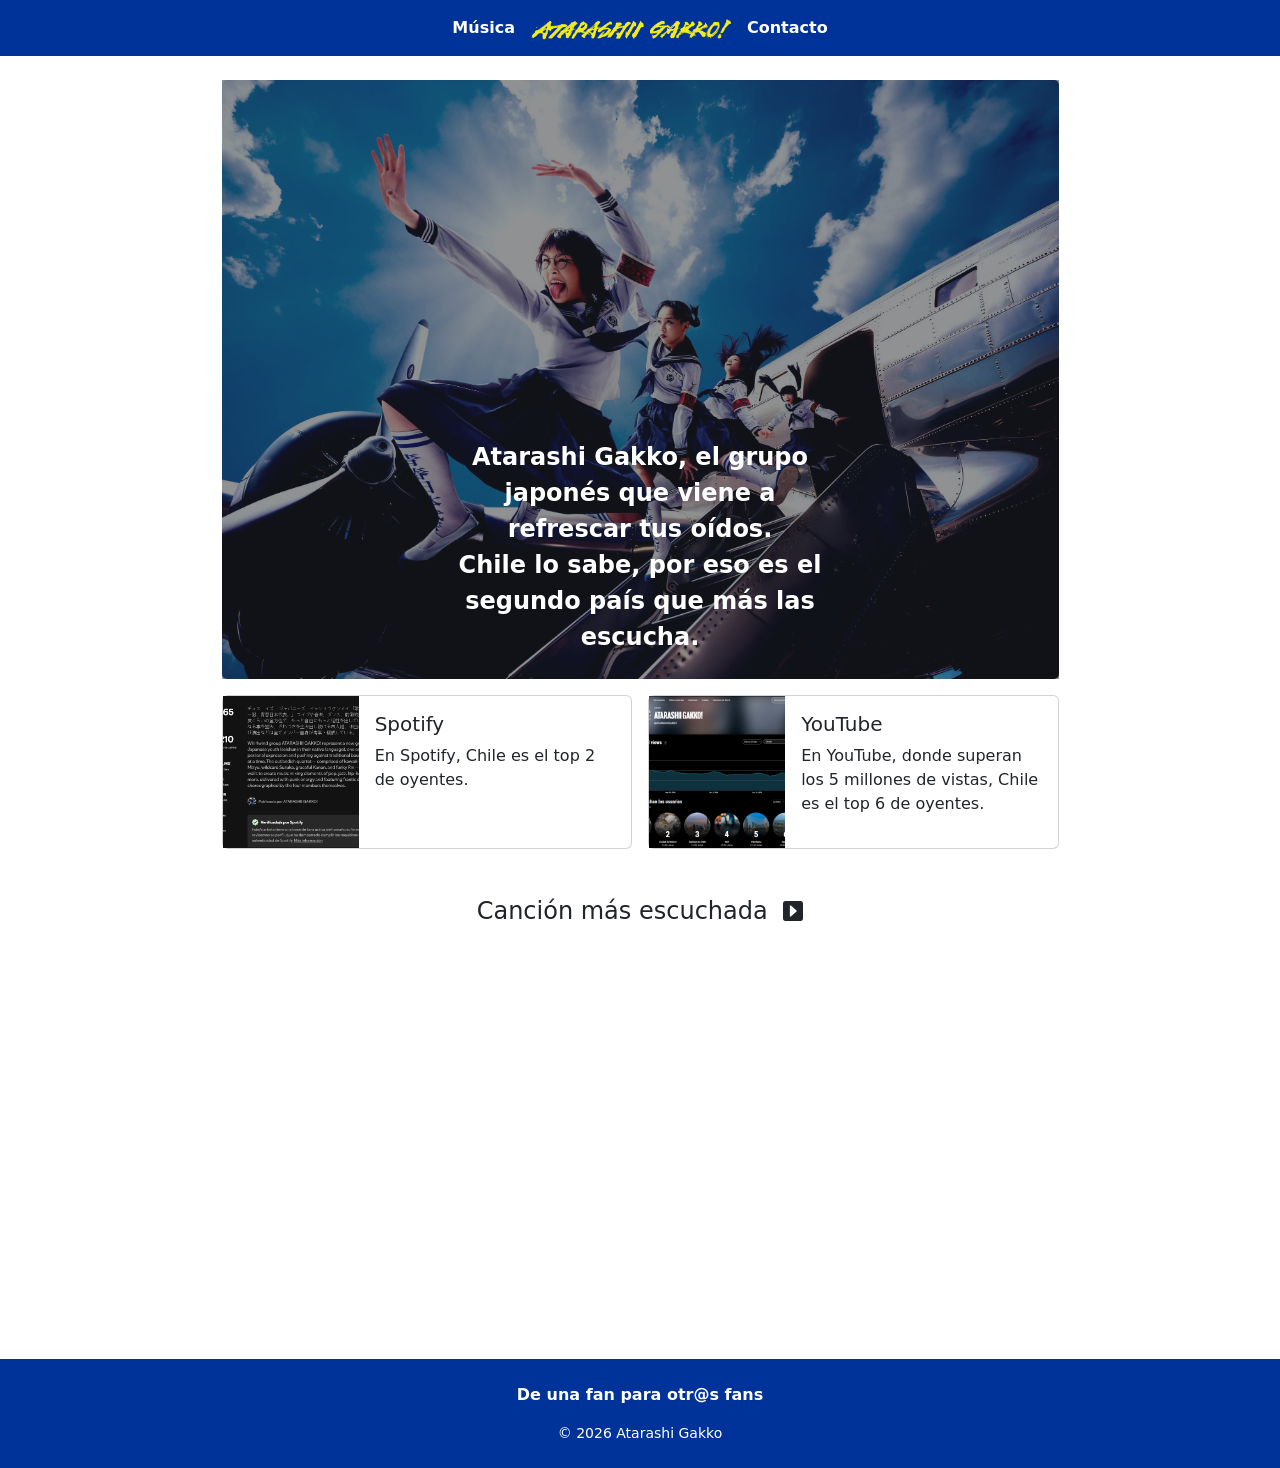
==== index.html @ 29f8ea8d "cambios finales" ====
<!DOCTYPE html>
<html lang="en">

<head>
  <meta charset="UTF-8">
  <meta name="viewport" content="width=device-width, initial-scale=1.0">
  <link href="https://cdn.jsdelivr.net/npm/bootstrap@5.3.8/dist/css/bootstrap.min.css" rel="stylesheet"
    integrity="sha384-sRIl4kxILFvY47J16cr9ZwB07vP4J8+LH7qKQnuqkuIAvNWLzeN8tE5YBujZqJLB" crossorigin="anonymous">
  <link href="https://cdn.jsdelivr.net/npm/bootstrap-icons@1.11.3/font/bootstrap-icons.css" rel="stylesheet">
  <script src="https://cdn.jsdelivr.net/npm/bootstrap@5.3.8/dist/js/bootstrap.bundle.min.js"
    integrity="sha384-FKyoEForCGlyvwx9Hj09JcYn3nv7wiPVlz7YYwJrWVcXK/BmnVDxM+D2scQbITxI"
    crossorigin="anonymous"></script>
  <link rel="stylesheet" href="style/style.css">
  <title>Atarashi Gakko Fanpage</title>
</head>

<body class="d-flex flex-column min-vh-100">

<nav class="navbar navbar-expand-lg bg-custom text-white">
  <div class="container-fluid">

    <div class="d-flex flex-column flex-lg-row align-items-center justify-content-center gap-3 w-100">

      <!-- Música -->
      <a class="nav-link fw-bold" href="musica.html">Música</a>

      <!-- Logo -->
      <a class="navbar-brand m-0 logo-nav " href="index.html">
        <img src="img/ag-logo.png" alt="Atarashi Gakko" class="logo-nav">
      </a>

      <!-- Contacto -->
      <a class="nav-link fw-bold" href="contacto.html">Contacto</a>

    </div>

  </div>
</nav>

  <div class="container my-4">
    <div class="mx-auto" style="max-width: 75%;">
      <div class="card mb-3 border-0 text-white">
        <div class="position-relative">
          <img src="img/AGCallingPlane.jpg" class="card-img" alt="...">
          <div class="position-absolute top-0 start-0 w-100 h-100 bg-dark opacity-50"></div>
          <div class="position-absolute bottom-0 start-50 translate-middle-x text-center px-4 pb-4">
            <p class="card-text fs-4 fw-bold">
              Atarashi Gakko, el grupo japonés que viene a refrescar tus oídos. <br>
              Chile lo sabe, por eso es el segundo país que más las escucha.
            </p>
          </div>
        </div>
      </div>
      <!-- CARDS INFERIORES -->
      <div class="row g-3">
        <div class="col-md-6 d-flex">
          <div class="card mb-3 h-100 w-100">
            <div class="row g-0 h-100">
              <div class="col-md-4">
                <img src="img/spot.png" class="img-fluid h-100 object-fit-cover" alt="...">
              </div>
              <div class="col-md-8">
                <div class="card-body">
                  <h5 class="card-title">Spotify</h5>
                  <p class="card-text">En Spotify, Chile es el top 2 de oyentes.</p>
                </div>
              </div>
            </div>
          </div>
        </div>

        <div class="col-md-6 d-flex">
          <div class="card mb-3 h-100 w-100">
            <div class="row g-0 h-100">
              <div class="col-md-4">
                <img src="img/yt.png" class="img-fluid h-100 object-fit-cover" alt="...">
              </div>
              <div class="col-md-8">
                <div class="card-body">
                  <h5 class="card-title">YouTube</h5>
                  <p class="card-text">
                    En YouTube, donde superan los 5 millones de vistas, Chile es el top 6 de oyentes.
                  </p>
                </div>
              </div>
            </div>
          </div>
        </div>
      </div>
    </div>
  </div>
  <div class="container my-4 text-center">
    <h4 class="mb-3">Canción más escuchada <i class="bi bi-caret-right-square-fill ms-2 fs-5"></i></h4>

    <div class="mx-auto" style="max-width: 700px;">
      <div class="ratio ratio-16x9">
        <iframe src="https://www.youtube.com/embed/l446hUqQ7GY" title="YouTube video player" allowfullscreen>
        </iframe>
      </div>
    </div>
  </div>

  <footer class="bg-custom text-white py-4">
    <div class="container-fluid d-flex justify-content-center">
      <div class="d-flex flex-column flex-lg-row align-items-center gap-3 text-center">
        <p class="fw-bold m-0">
          De una fan para otr@s fans
        </p>
      </div>
    </div>
    <div class="text-center mt-3 small">
      © 2026 Atarashi Gakko
    </div>
  </footer>

</body>

</html>
---- style/style.css ----
.bg-custom {
    background-color: #003399;
}

.btn-custom {
    background-color: #003399;
    color: white;
}

.btn-custom:hover {
    background-color: #002266;
    color: white;
}
.logo-nav {
  max-width: 200px;
  width: 100%;
  height: auto;
}

@media (max-width: 575px) {
  .logo-nav {
    max-width: 140px;
  }
}
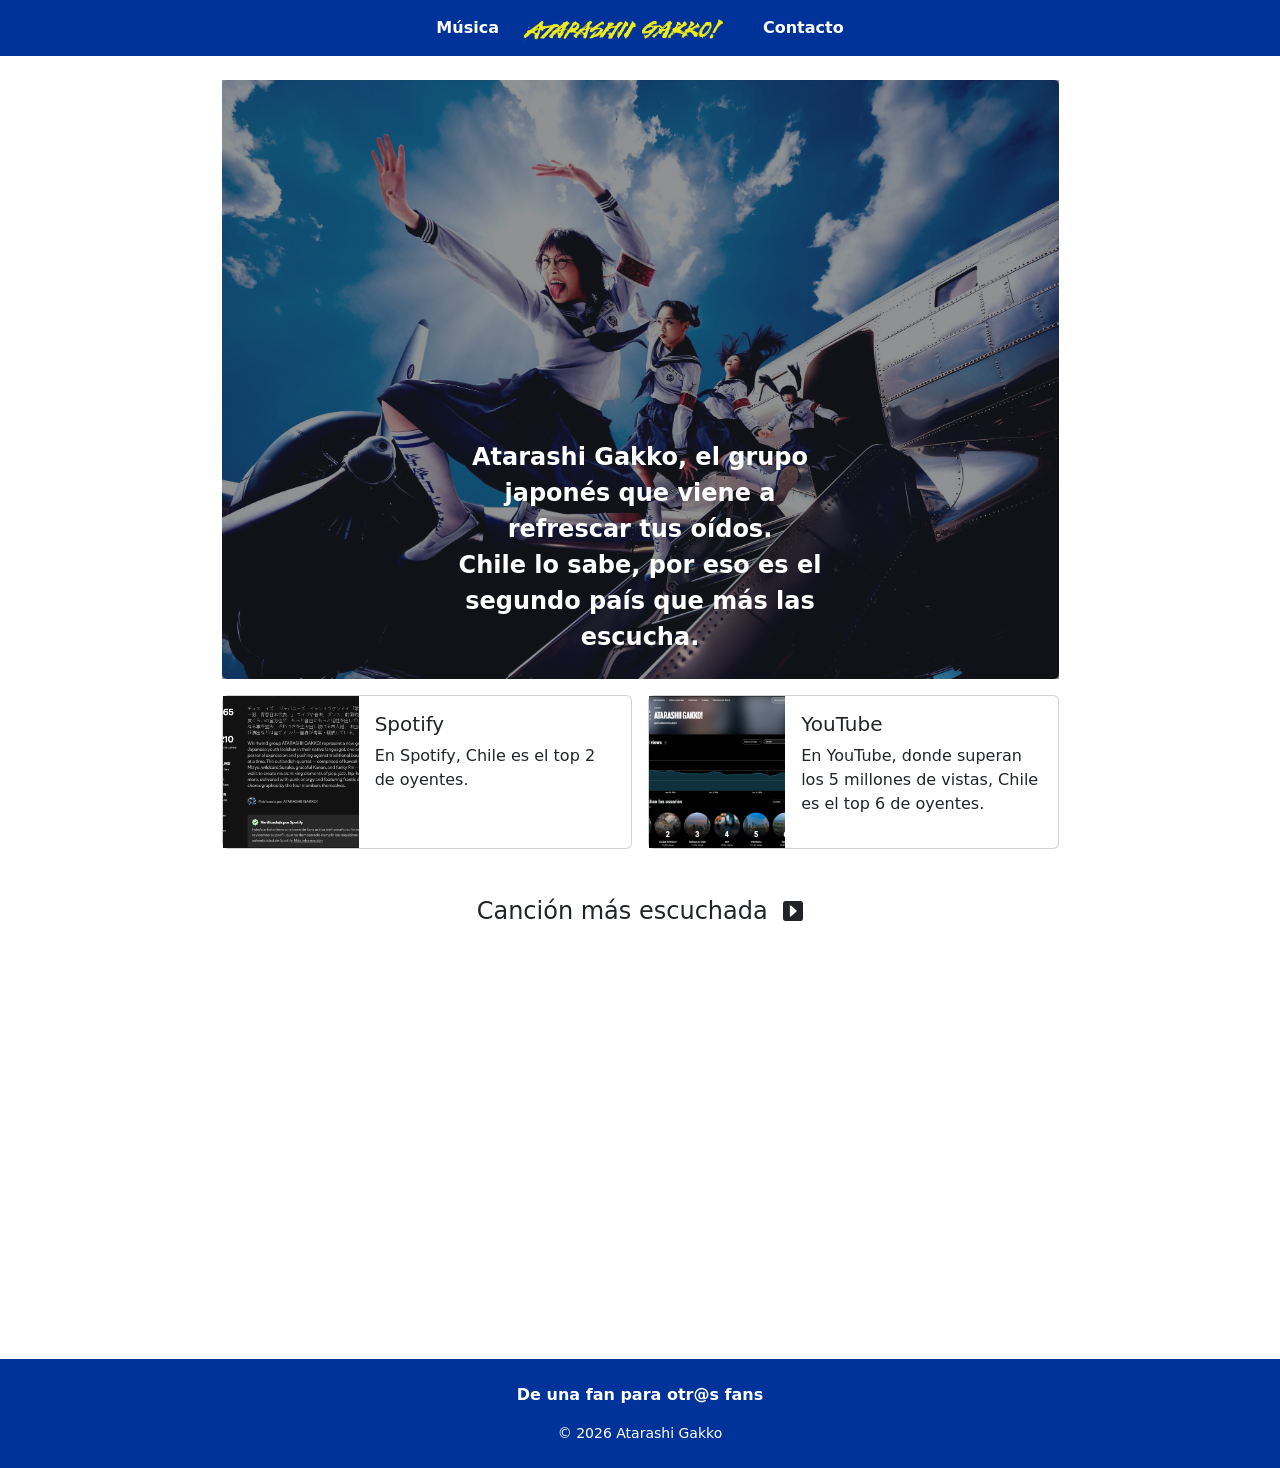
==== commit 84e4df58: "Update index.html" ====
--- a/index.html
+++ b/index.html
@@ -16,26 +16,21 @@
 
 <body class="d-flex flex-column min-vh-100">
 
-<nav class="navbar navbar-expand-lg bg-custom text-white">
-  <div class="container-fluid">
+  <nav class="navbar navbar-expand-lg bg-custom text-white">
+    <div class="container-fluid d-flex justify-content-center">
 
-    <div class="d-flex flex-column flex-lg-row align-items-center justify-content-center gap-3 w-100">
-
-      <!-- Música -->
-      <a class="nav-link fw-bold" href="musica.html">Música</a>
-
-      <!-- Logo -->
-      <a class="navbar-brand m-0 logo-nav " href="index.html">
-        <img src="img/ag-logo.png" alt="Atarashi Gakko" class="logo-nav">
-      </a>
-
-      <!-- Contacto -->
-      <a class="nav-link fw-bold" href="contacto.html">Contacto</a>
-
+      <div class="d-flex align-items-center gap-4">
+        <!-- izq-->
+        <a class="nav-link fw-bold" href="musica.html">Música</a>
+        <!-- centro -->
+        <a class="navbar-brand" href="index.html">
+          <img src="img/ag-logo.png" alt="Atarashi Gakko" class="logo-nav">
+        </a>
+        <!-- der -->
+        <a class="nav-link fw-bold" href="contacto.html">Contacto</a>
+      </div>
     </div>
-
-  </div>
-</nav>
+  </nav>
 
   <div class="container my-4">
     <div class="mx-auto" style="max-width: 75%;">
--- a/style/style.css
+++ b/style/style.css
@@ -13,11 +13,10 @@
 }
 .logo-nav {
   max-width: 200px;
-  width: 100%;
   height: auto;
 }
 
-@media (max-width: 575px) {
+@media (max-width: 576px) {
   .logo-nav {
     max-width: 140px;
   }
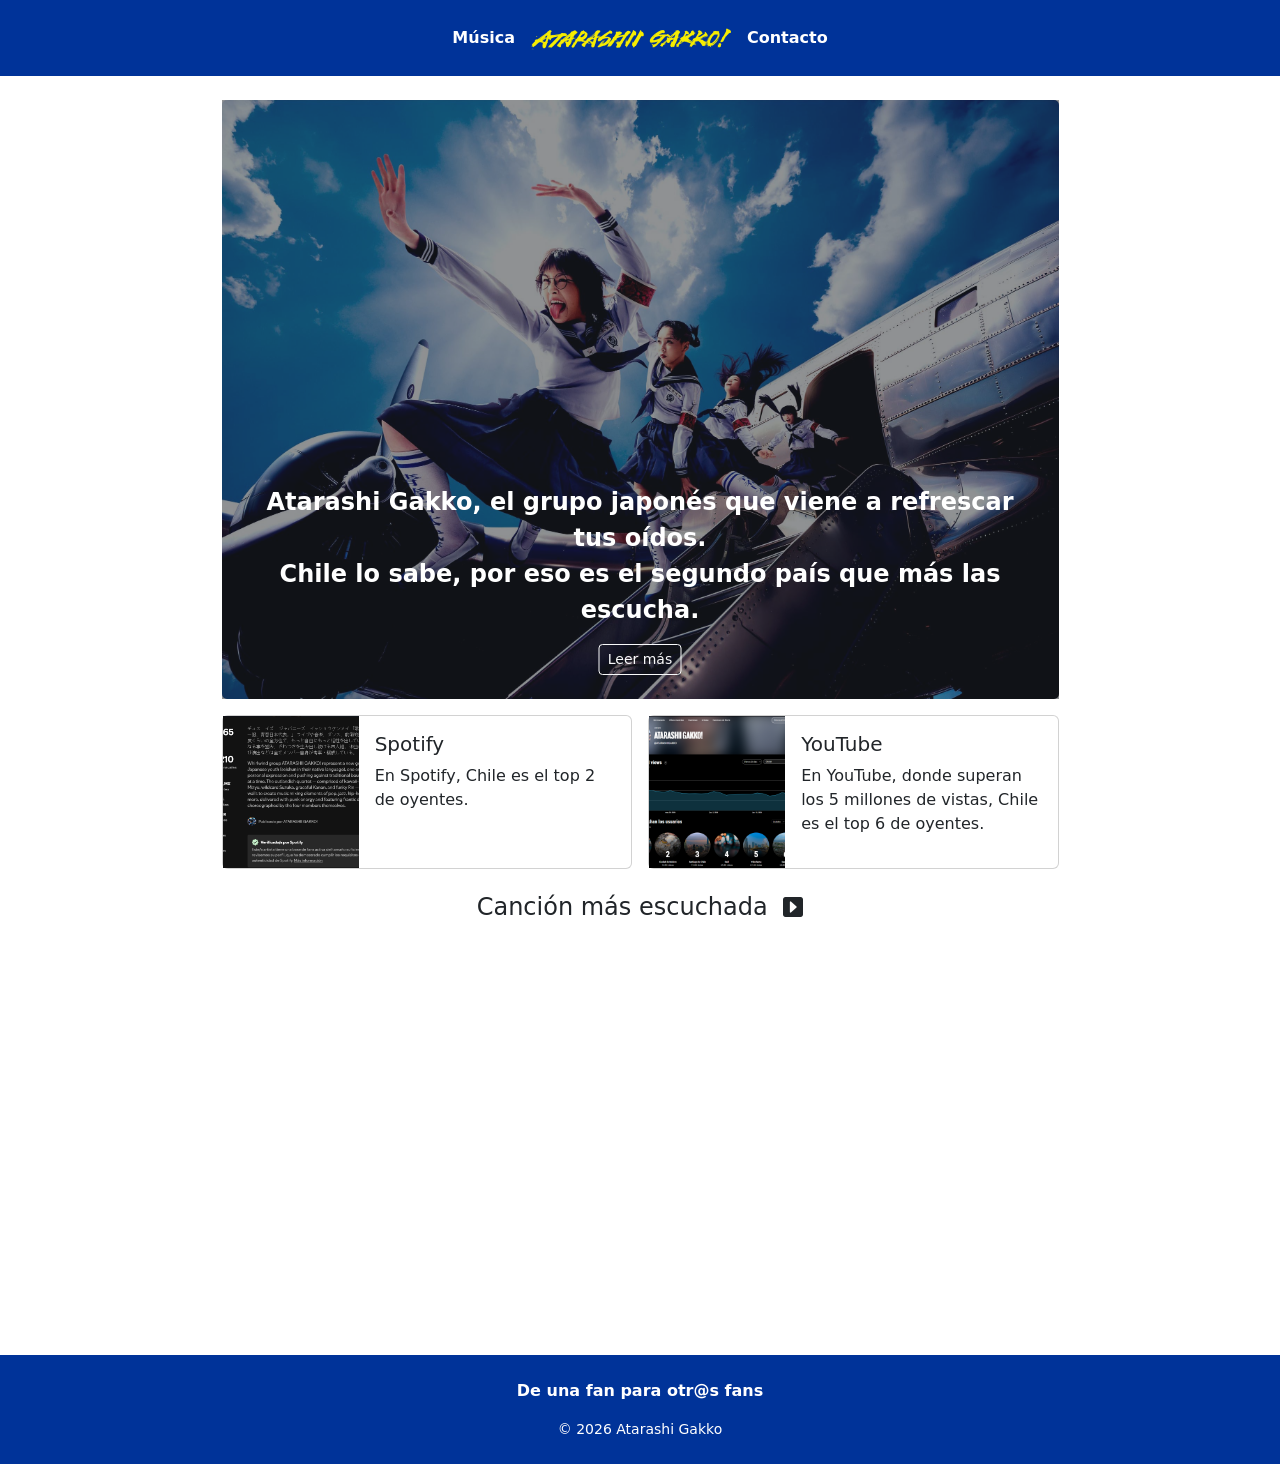
==== commit f0a726db: "javascript" ====
--- a/index.html
+++ b/index.html
@@ -10,6 +10,7 @@
   <script src="https://cdn.jsdelivr.net/npm/bootstrap@5.3.8/dist/js/bootstrap.bundle.min.js"
     integrity="sha384-FKyoEForCGlyvwx9Hj09JcYn3nv7wiPVlz7YYwJrWVcXK/BmnVDxM+D2scQbITxI"
     crossorigin="anonymous"></script>
+  <script src="js/index.js"></script>
   <link rel="stylesheet" href="style/style.css">
   <title>Atarashi Gakko Fanpage</title>
 </head>
@@ -17,97 +18,109 @@
 <body class="d-flex flex-column min-vh-100">
 
   <nav class="navbar navbar-expand-lg bg-custom text-white">
-    <div class="container-fluid d-flex justify-content-center">
+    <div class="container-fluid">
 
-      <div class="d-flex align-items-center gap-4">
-        <!-- izq-->
+      <div class="d-flex flex-column flex-lg-row align-items-center justify-content-center gap-3 w-100">
+
+        <!-- Música -->
         <a class="nav-link fw-bold" href="musica.html">Música</a>
-        <!-- centro -->
-        <a class="navbar-brand" href="index.html">
+
+        <!-- Logo -->
+        <a class="navbar-brand m-0 logo-nav " href="index.html">
           <img src="img/ag-logo.png" alt="Atarashi Gakko" class="logo-nav">
         </a>
-        <!-- der -->
+
+        <!-- Contacto -->
         <a class="nav-link fw-bold" href="contacto.html">Contacto</a>
+
       </div>
+
     </div>
   </nav>
 
-  <div class="container my-4">
-    <div class="mx-auto" style="max-width: 75%;">
-      <div class="card mb-3 border-0 text-white">
-        <div class="position-relative">
-          <img src="img/AGCallingPlane.jpg" class="card-img" alt="...">
-          <div class="position-absolute top-0 start-0 w-100 h-100 bg-dark opacity-50"></div>
-          <div class="position-absolute bottom-0 start-50 translate-middle-x text-center px-4 pb-4">
-            <p class="card-text fs-4 fw-bold">
-              Atarashi Gakko, el grupo japonés que viene a refrescar tus oídos. <br>
-              Chile lo sabe, por eso es el segundo país que más las escucha.
-            </p>
+  <!-- Añadimos el <main> para empujar el footer al fondo de la pantalla igual que en contacto -->
+  <main class="flex-grow-1">
+    <div class="container my-4">
+      <div class="mx-auto" style="max-width: 75%;">
+        
+        <div class="card mb-3 border-0 text-white">
+          <div class="position-relative">
+            <img src="img/AGCallingPlane.jpg" class="card-img" alt="...">
+            <div class="position-absolute top-0 start-0 w-100 h-100 bg-dark opacity-50"></div>
+            <div id="contenedor-texto"
+              class="position-absolute bottom-0 start-50 translate-middle-x text-center px-4 pb-4 w-100">
+              <p class="card-text fs-4 fw-bold mb-2">
+                Atarashi Gakko, el grupo japonés que viene a refrescar tus oídos. <br>
+                Chile lo sabe, por eso es el segundo país que más las escucha.
+              </p>
+            </div>
           </div>
-        </div>
-      </div>
-      <!-- CARDS INFERIORES -->
-      <div class="row g-3">
-        <div class="col-md-6 d-flex">
-          <div class="card mb-3 h-100 w-100">
-            <div class="row g-0 h-100">
-              <div class="col-md-4">
-                <img src="img/spot.png" class="img-fluid h-100 object-fit-cover" alt="...">
+        </div> <!-- ¡CORRECCIÓN! Cerramos la card del banner aquí para que no "trague" el resto del diseño -->
+
+        <!-- CARDS INFERIORES -->
+        <div class="row g-3">
+          <div class="col-md-6 d-flex">
+            <div class="card mb-3 h-100 w-100">
+              <div class="row g-0 h-100">
+                <div class="col-md-4">
+                  <img src="img/spot.png" class="img-fluid h-100 object-fit-cover" alt="...">
+                </div>
+                <div class="col-md-8">
+                  <div class="card-body">
+                    <h5 class="card-title">Spotify</h5>
+                    <p class="card-text">En Spotify, Chile es el top 2 de oyentes.</p>
+                  </div>
+                </div>
               </div>
-              <div class="col-md-8">
-                <div class="card-body">
-                  <h5 class="card-title">Spotify</h5>
-                  <p class="card-text">En Spotify, Chile es el top 2 de oyentes.</p>
+            </div>
+          </div>
+
+          <div class="col-md-6 d-flex">
+            <div class="card mb-3 h-100 w-100">
+              <div class="row g-0 h-100">
+                <div class="col-md-4">
+                  <img src="img/yt.png" class="img-fluid h-100 object-fit-cover" alt="...">
+                </div>
+                <div class="col-md-8">
+                  <div class="card-body">
+                    <h5 class="card-title">YouTube</h5>
+                    <p class="card-text">
+                      En YouTube, donde superan los 5 millones de vistas, Chile es el top 6 de oyentes.
+                    </p>
+                  </div>
                 </div>
               </div>
             </div>
           </div>
         </div>
 
-        <div class="col-md-6 d-flex">
-          <div class="card mb-3 h-100 w-100">
-            <div class="row g-0 h-100">
-              <div class="col-md-4">
-                <img src="img/yt.png" class="img-fluid h-100 object-fit-cover" alt="...">
-              </div>
-              <div class="col-md-8">
-                <div class="card-body">
-                  <h5 class="card-title">YouTube</h5>
-                  <p class="card-text">
-                    En YouTube, donde superan los 5 millones de vistas, Chile es el top 6 de oyentes.
-                  </p>
-                </div>
-              </div>
-            </div>
-          </div>
+      </div> <!-- ¡CORRECCIÓN! Cerramos el primer contenedor my-4 aquí -->
+    </div>
+
+    <div class="container my-4 text-center">
+      <h4 class="mb-3">Canción más escuchada <i class="bi bi-caret-right-square-fill ms-2 fs-5"></i></h4>
+
+      <div class="mx-auto" style="max-width: 700px;">
+        <div class="ratio ratio-16x9">
+          <iframe src="https://www.youtube.com/embed/l446hUqQ7GY" title="YouTube video player" allowfullscreen>
+          </iframe>
         </div>
       </div>
     </div>
-  </div>
-  <div class="container my-4 text-center">
-    <h4 class="mb-3">Canción más escuchada <i class="bi bi-caret-right-square-fill ms-2 fs-5"></i></h4>
-
-    <div class="mx-auto" style="max-width: 700px;">
-      <div class="ratio ratio-16x9">
-        <iframe src="https://www.youtube.com/embed/l446hUqQ7GY" title="YouTube video player" allowfullscreen>
-        </iframe>
-      </div>
-    </div>
-  </div>
+  </main> <!-- ¡CORRECCIÓN! Cerramos el bloque main principal -->
 
   <footer class="bg-custom text-white py-4">
-    <div class="container-fluid d-flex justify-content-center">
-      <div class="d-flex flex-column flex-lg-row align-items-center gap-3 text-center">
-        <p class="fw-bold m-0">
-          De una fan para otr@s fans
-        </p>
+      <div class="container-fluid d-flex justify-content-center">
+          <div class="d-flex flex-column flex-lg-row align-items-center gap-3 text-center">
+              <p class="fw-bold m-0">
+                  De una fan para otr@s fans
+              </p>
+          </div>
       </div>
-    </div>
-    <div class="text-center mt-3 small">
-      © 2026 Atarashi Gakko
-    </div>
+      <div class="text-center mt-3 small">
+          © 2026 Atarashi Gakko
+      </div>
   </footer>
-
 </body>
 
 </html>
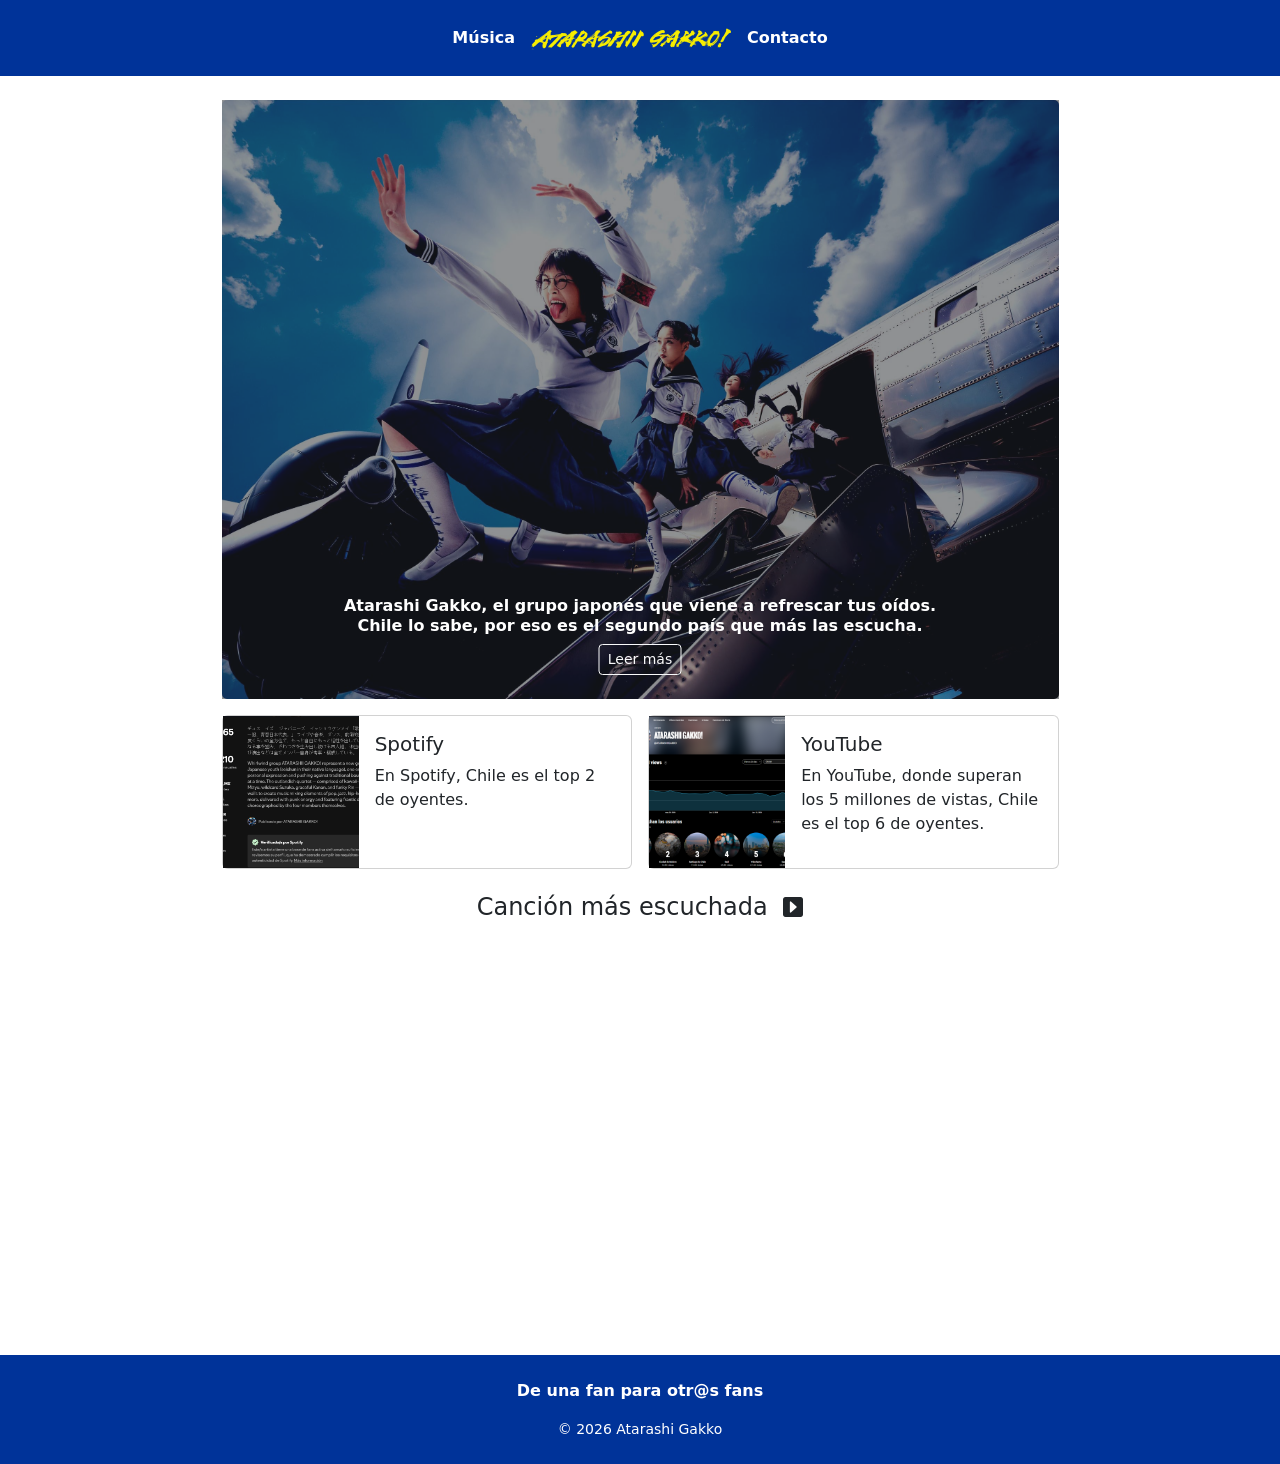
==== commit 310c4770: "Update index.html" ====
--- a/index.html
+++ b/index.html
@@ -38,24 +38,24 @@
     </div>
   </nav>
 
-  <!-- Añadimos el <main> para empujar el footer al fondo de la pantalla igual que en contacto -->
   <main class="flex-grow-1">
     <div class="container my-4">
       <div class="mx-auto" style="max-width: 75%;">
         
-        <div class="card mb-3 border-0 text-white">
+<div class="card mb-3 border-0 text-white">
           <div class="position-relative">
             <img src="img/AGCallingPlane.jpg" class="card-img" alt="...">
-            <div class="position-absolute top-0 start-0 w-100 h-100 bg-dark opacity-50"></div>
+            <div class="position-absolute top-0 start-0 w-100 h-100 bg-dark opacity-50"></div>            
             <div id="contenedor-texto"
-              class="position-absolute bottom-0 start-50 translate-middle-x text-center px-4 pb-4 w-100">
-              <p class="card-text fs-4 fw-bold mb-2">
-                Atarashi Gakko, el grupo japonés que viene a refrescar tus oídos. <br>
+              class="position-absolute bottom-0 start-50 translate-middle-x text-center px-2 py-2 px-sm-4 pb-sm-4 w-100 lh-sm">
+              <p class="card-text fs-6 fs-sm-4 fw-bold m-0">
+                Atarashi Gakko, el grupo japonés que viene a refrescar tus oídos. <br class="d-none d-sm-inline">
                 Chile lo sabe, por eso es el segundo país que más las escucha.
               </p>
             </div>
+
           </div>
-        </div> <!-- ¡CORRECCIÓN! Cerramos la card del banner aquí para que no "trague" el resto del diseño -->
+        </div>
 
         <!-- CARDS INFERIORES -->
         <div class="row g-3">
@@ -74,7 +74,6 @@
               </div>
             </div>
           </div>
-
           <div class="col-md-6 d-flex">
             <div class="card mb-3 h-100 w-100">
               <div class="row g-0 h-100">
@@ -93,8 +92,7 @@
             </div>
           </div>
         </div>
-
-      </div> <!-- ¡CORRECCIÓN! Cerramos el primer contenedor my-4 aquí -->
+      </div> 
     </div>
 
     <div class="container my-4 text-center">
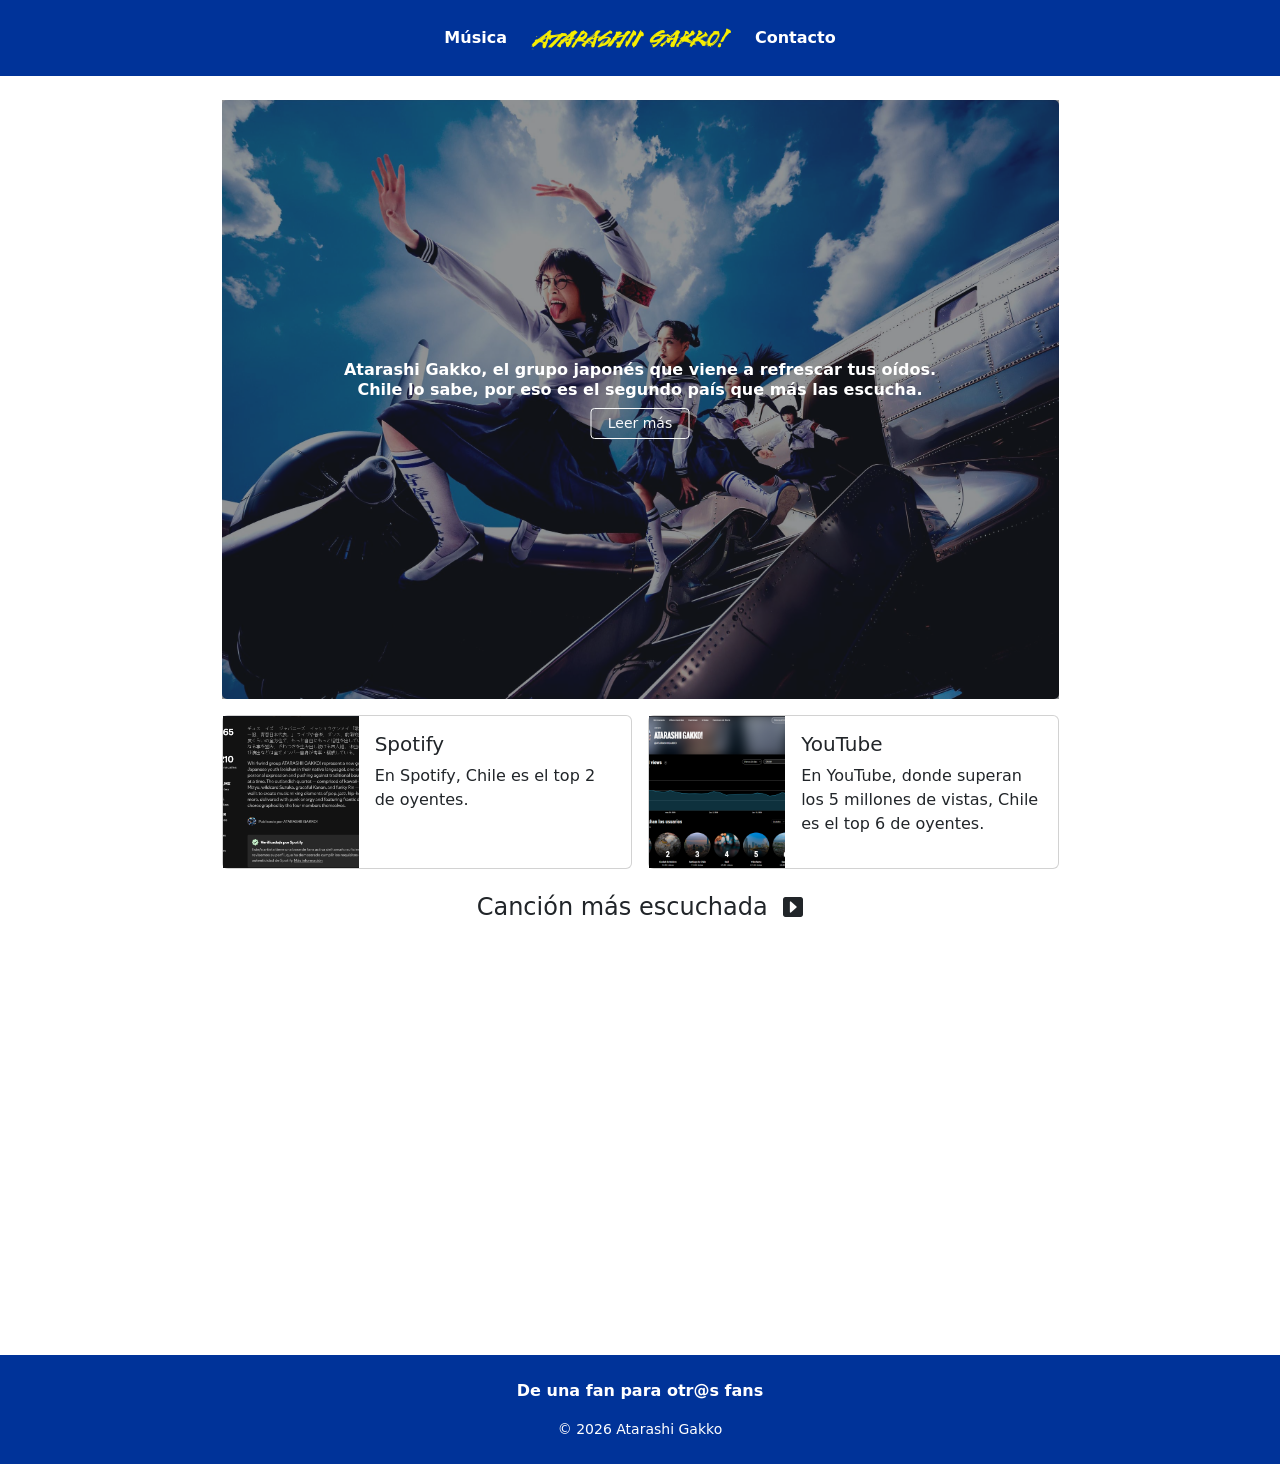
==== commit 1ef55efa: "cambios vista celular" ====
--- a/index.html
+++ b/index.html
@@ -17,24 +17,21 @@
 
 <body class="d-flex flex-column min-vh-100">
 
+  <!-- NAVBAR CORREGIDO: Igual al resto de tus páginas para evitar que se apile en celulares -->
   <nav class="navbar navbar-expand-lg bg-custom text-white">
-    <div class="container-fluid">
-
-      <div class="d-flex flex-column flex-lg-row align-items-center justify-content-center gap-3 w-100">
-
+    <div class="container-fluid d-flex justify-content-center">
+      <div class="d-flex align-items-center gap-4">
         <!-- Música -->
         <a class="nav-link fw-bold" href="musica.html">Música</a>
 
         <!-- Logo -->
-        <a class="navbar-brand m-0 logo-nav " href="index.html">
+        <a class="navbar-brand m-0 logo-nav" href="index.html">
           <img src="img/ag-logo.png" alt="Atarashi Gakko" class="logo-nav">
         </a>
 
         <!-- Contacto -->
         <a class="nav-link fw-bold" href="contacto.html">Contacto</a>
-
       </div>
-
     </div>
   </nav>
 
@@ -42,16 +39,22 @@
     <div class="container my-4">
       <div class="mx-auto" style="max-width: 75%;">
         
-<div class="card mb-3 border-0 text-white">
+        <!-- TARJETA PRINCIPAL CORREGIDA: Crece de arriba hacia abajo de forma segura -->
+        <div class="card mb-3 border-0 text-white">
           <div class="position-relative">
             <img src="img/AGCallingPlane.jpg" class="card-img" alt="...">
-            <div class="position-absolute top-0 start-0 w-100 h-100 bg-dark opacity-50"></div>            
+            <div class="position-absolute top-0 start-0 w-100 h-100 bg-dark opacity-50"></div>
+            
+            <!-- El contenedor ahora mide el 100% de la altura de la tarjeta y se alinea con Flexbox -->
             <div id="contenedor-texto"
-              class="position-absolute bottom-0 start-50 translate-middle-x text-center px-2 py-2 px-sm-4 pb-sm-4 w-100 lh-sm">
+              class="position-absolute top-0 start-50 translate-middle-x text-center px-3 w-100 h-100 d-flex flex-column justify-content-center align-items-center lh-sm">
+
               <p class="card-text fs-6 fs-sm-4 fw-bold m-0">
                 Atarashi Gakko, el grupo japonés que viene a refrescar tus oídos. <br class="d-none d-sm-inline">
                 Chile lo sabe, por eso es el segundo país que más las escucha.
               </p>
+              
+              <!-- Tu archivo JavaScript (js/index.js) inyectará aquí el botón y el texto adicional sin romper el diseño -->
             </div>
 
           </div>
@@ -74,6 +77,7 @@
               </div>
             </div>
           </div>
+
           <div class="col-md-6 d-flex">
             <div class="card mb-3 h-100 w-100">
               <div class="row g-0 h-100">
@@ -92,6 +96,7 @@
             </div>
           </div>
         </div>
+
       </div> 
     </div>
 
@@ -105,7 +110,7 @@
         </div>
       </div>
     </div>
-  </main> <!-- ¡CORRECCIÓN! Cerramos el bloque main principal -->
+  </main>
 
   <footer class="bg-custom text-white py-4">
       <div class="container-fluid d-flex justify-content-center">
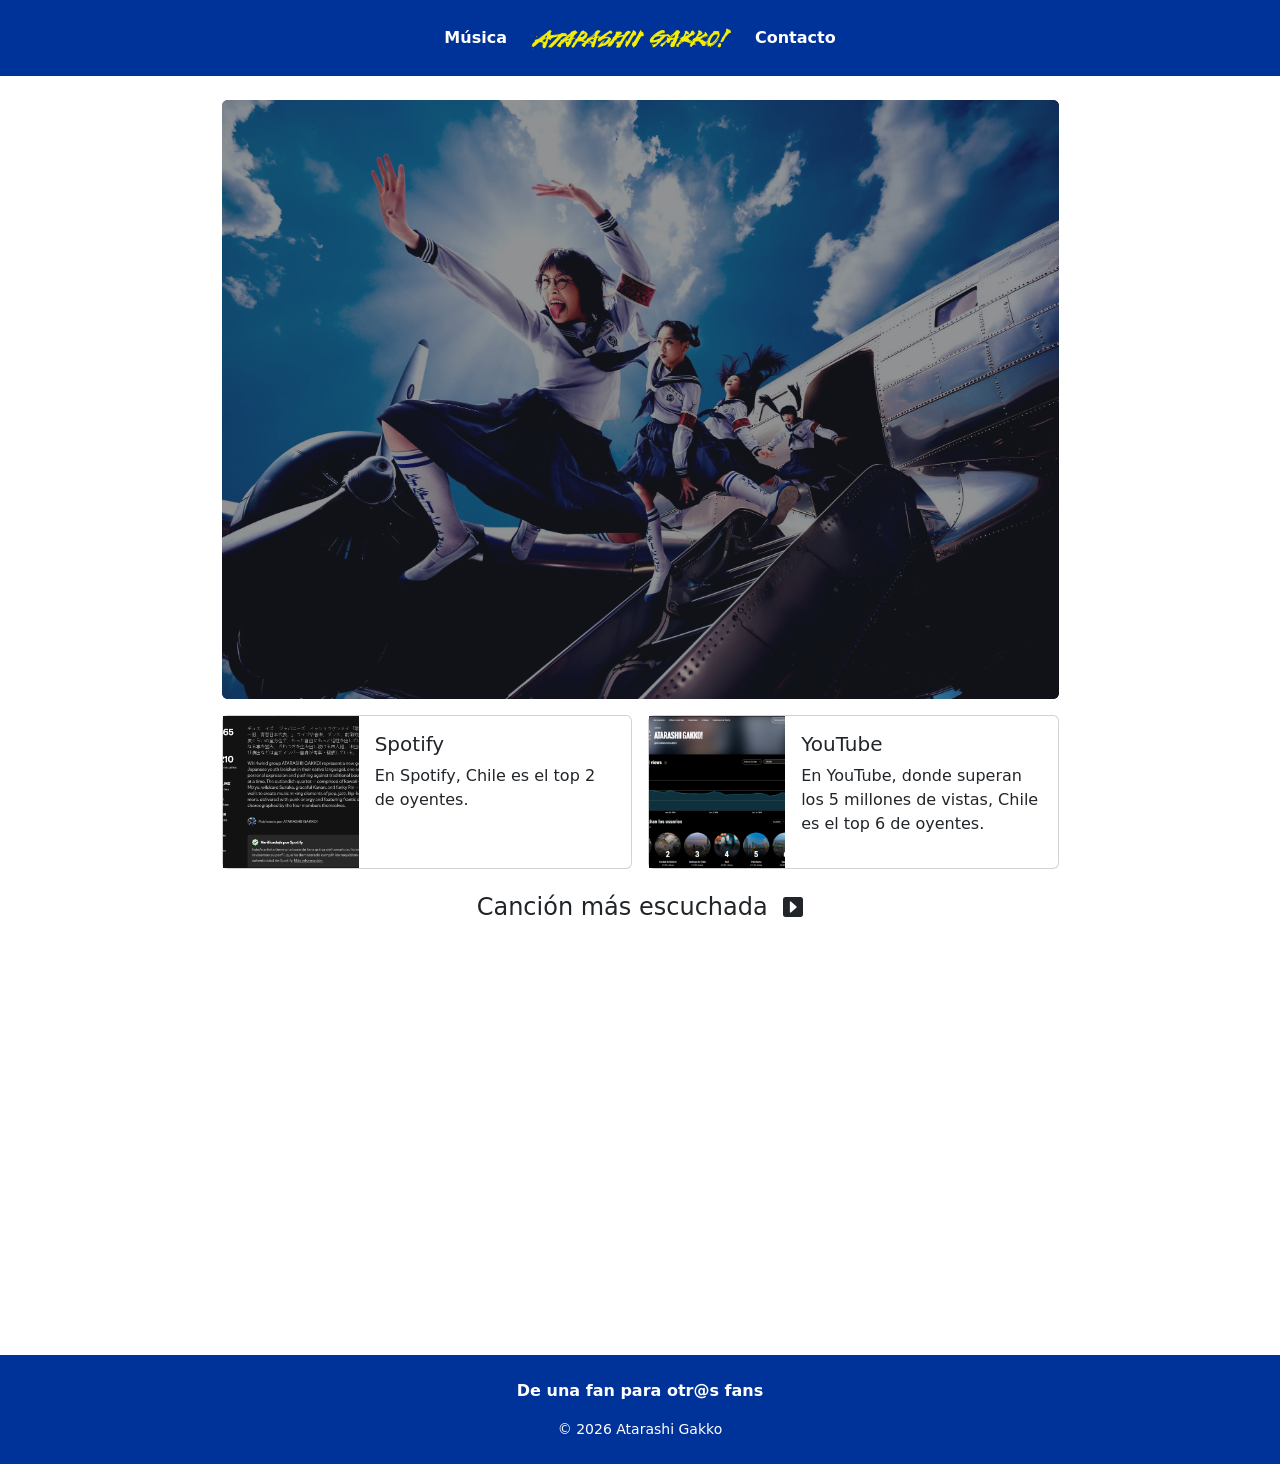
==== commit 5c128ab2: "cambios celular 2" ====
--- a/index.html
+++ b/index.html
@@ -17,7 +17,6 @@
 
 <body class="d-flex flex-column min-vh-100">
 
-  <!-- NAVBAR CORREGIDO: Igual al resto de tus páginas para evitar que se apile en celulares -->
   <nav class="navbar navbar-expand-lg bg-custom text-white">
     <div class="container-fluid d-flex justify-content-center">
       <div class="d-flex align-items-center gap-4">
@@ -39,22 +38,17 @@
     <div class="container my-4">
       <div class="mx-auto" style="max-width: 75%;">
         
-        <!-- TARJETA PRINCIPAL CORREGIDA: Crece de arriba hacia abajo de forma segura -->
-        <div class="card mb-3 border-0 text-white">
-          <div class="position-relative">
+<!-- TARJETA PRINCIPAL RESPONSIVA -->
+        <div class="card mb-3 border-0 bg-dark text-white overflow-hidden">
+          <div class="position-relative d-flex flex-column d-md-block">
             <img src="img/AGCallingPlane.jpg" class="card-img" alt="...">
-            <div class="position-absolute top-0 start-0 w-100 h-100 bg-dark opacity-50"></div>
-            
-            <!-- El contenedor ahora mide el 100% de la altura de la tarjeta y se alinea con Flexbox -->
+            <div class="position-absolute top-0 start-0 w-100 h-100 bg-dark opacity-50 d-none d-md-block"></div>
             <div id="contenedor-texto"
-              class="position-absolute top-0 start-50 translate-middle-x text-center px-3 w-100 h-100 d-flex flex-column justify-content-center align-items-center lh-sm">
-
+              class="position-relative position-md-absolute top-md-0 start-50 translate-middle-x-md text-center px-3 py-3 py-md-0 w-100 h-md-100 d-flex flex-column justify-content-center align-items-center lh-sm bg-dark bg-md-transparent">
               <p class="card-text fs-6 fs-sm-4 fw-bold m-0">
                 Atarashi Gakko, el grupo japonés que viene a refrescar tus oídos. <br class="d-none d-sm-inline">
                 Chile lo sabe, por eso es el segundo país que más las escucha.
               </p>
-              
-              <!-- Tu archivo JavaScript (js/index.js) inyectará aquí el botón y el texto adicional sin romper el diseño -->
             </div>
 
           </div>
--- a/style/style.css
+++ b/style/style.css
@@ -13,6 +13,7 @@
 }
 .logo-nav {
   max-width: 200px;
+  width: 100%;
   height: auto;
 }
 
@@ -21,3 +22,18 @@
     max-width: 140px;
   }
 }
+
+@media (min-width: 768px) {
+  .position-md-absolute {
+    position: absolute !important;
+  }
+  .translate-middle-x-md {
+    transform: translateX(-50%) !important;
+  }
+  .bg-md-transparent {
+    background-color: transparent !important;
+  }
+  .h-md-100 {
+    height: 100% !important;
+  }
+}
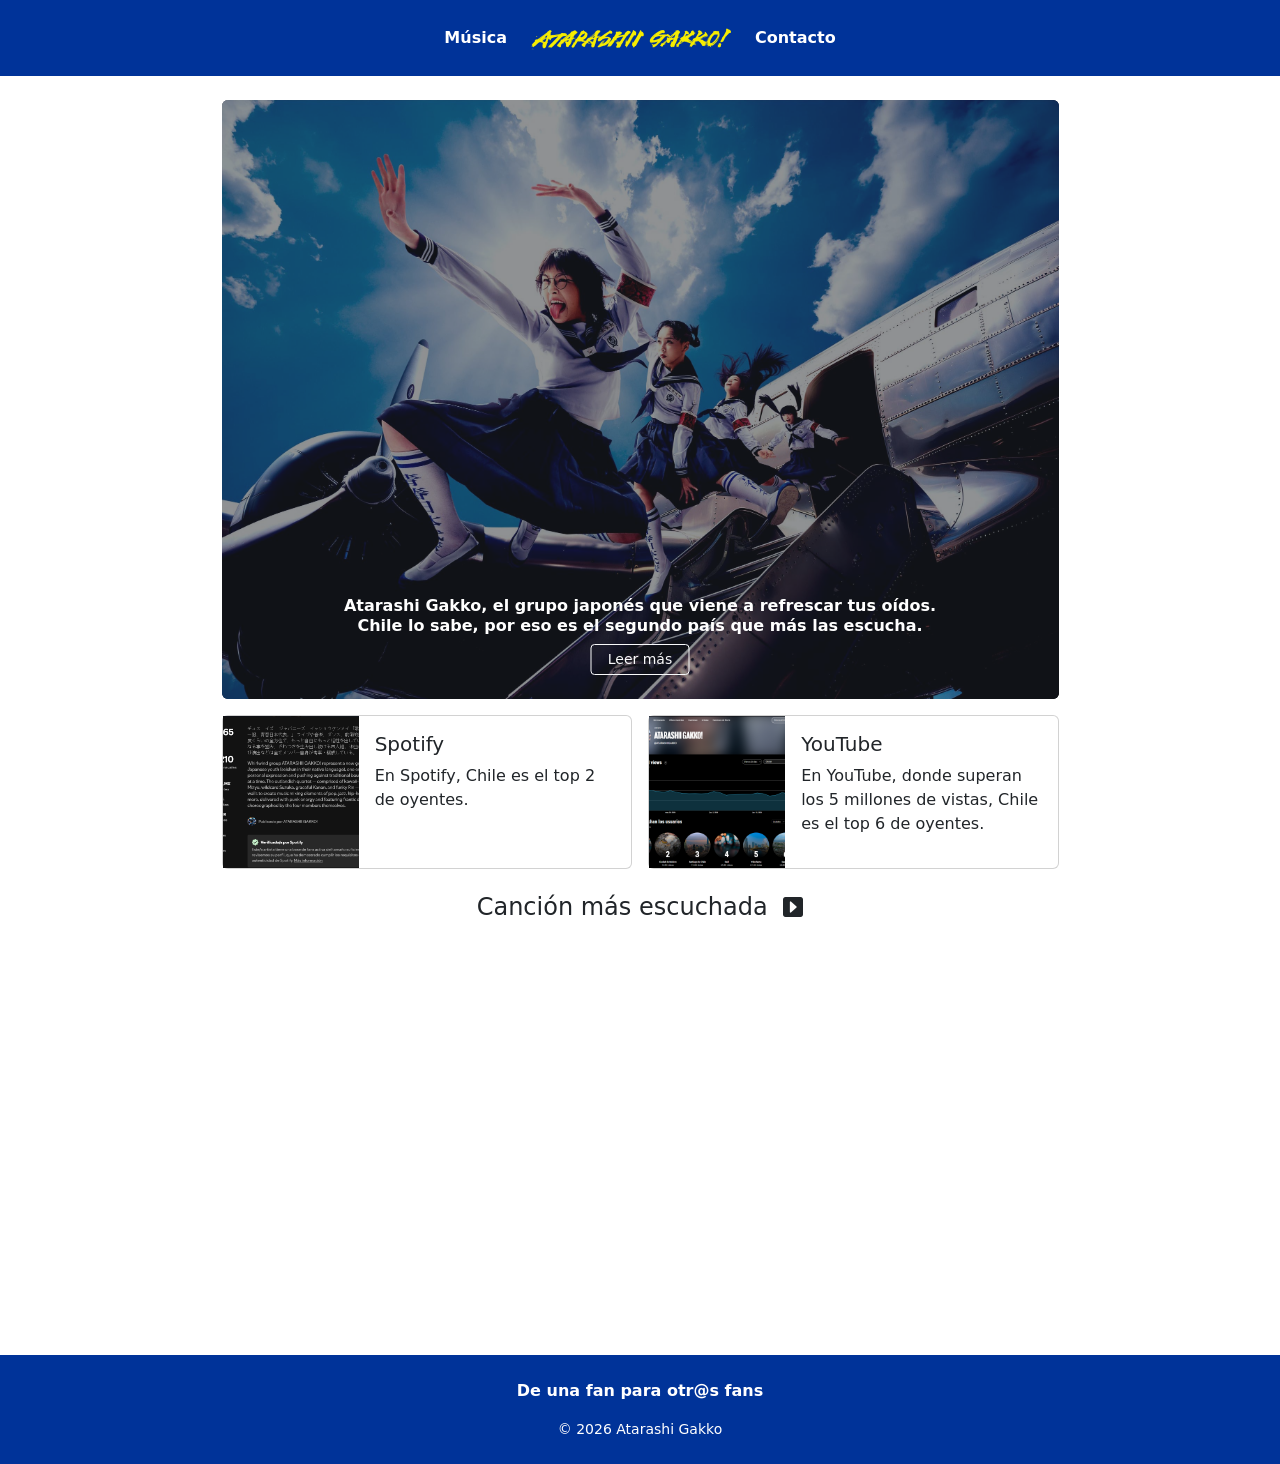
==== commit 1faab18e: "cambios celular 3" ====
--- a/index.html
+++ b/index.html
@@ -38,17 +38,20 @@
     <div class="container my-4">
       <div class="mx-auto" style="max-width: 75%;">
         
-<!-- TARJETA PRINCIPAL RESPONSIVA -->
         <div class="card mb-3 border-0 bg-dark text-white overflow-hidden">
           <div class="position-relative d-flex flex-column d-md-block">
-            <img src="img/AGCallingPlane.jpg" class="card-img" alt="...">
+            
+            <!-- Imagen principal -->
+            <img src="img/AGCallingPlane.jpg" class="card-img" alt="...">            
             <div class="position-absolute top-0 start-0 w-100 h-100 bg-dark opacity-50 d-none d-md-block"></div>
             <div id="contenedor-texto"
-              class="position-relative position-md-absolute top-md-0 start-50 translate-middle-x-md text-center px-3 py-3 py-md-0 w-100 h-md-100 d-flex flex-column justify-content-center align-items-center lh-sm bg-dark bg-md-transparent">
+              class="position-relative position-md-absolute bottom-md-0 start-md-50 translate-middle-x-md text-center px-3 py-4 pb-md-4 w-100 d-flex flex-column justify-content-center align-items-center lh-sm bg-dark bg-md-transparent mx-auto">
+
               <p class="card-text fs-6 fs-sm-4 fw-bold m-0">
                 Atarashi Gakko, el grupo japonés que viene a refrescar tus oídos. <br class="d-none d-sm-inline">
                 Chile lo sabe, por eso es el segundo país que más las escucha.
               </p>
+
             </div>
 
           </div>
--- a/style/style.css
+++ b/style/style.css
@@ -27,13 +27,16 @@
   .position-md-absolute {
     position: absolute !important;
   }
+  .bottom-md-0 {
+    bottom: 0 !important;
+  }
+  .start-md-50 {
+    left: 50% !important;
+  }
   .translate-middle-x-md {
     transform: translateX(-50%) !important;
   }
   .bg-md-transparent {
     background-color: transparent !important;
   }
-  .h-md-100 {
-    height: 100% !important;
-  }
 }
